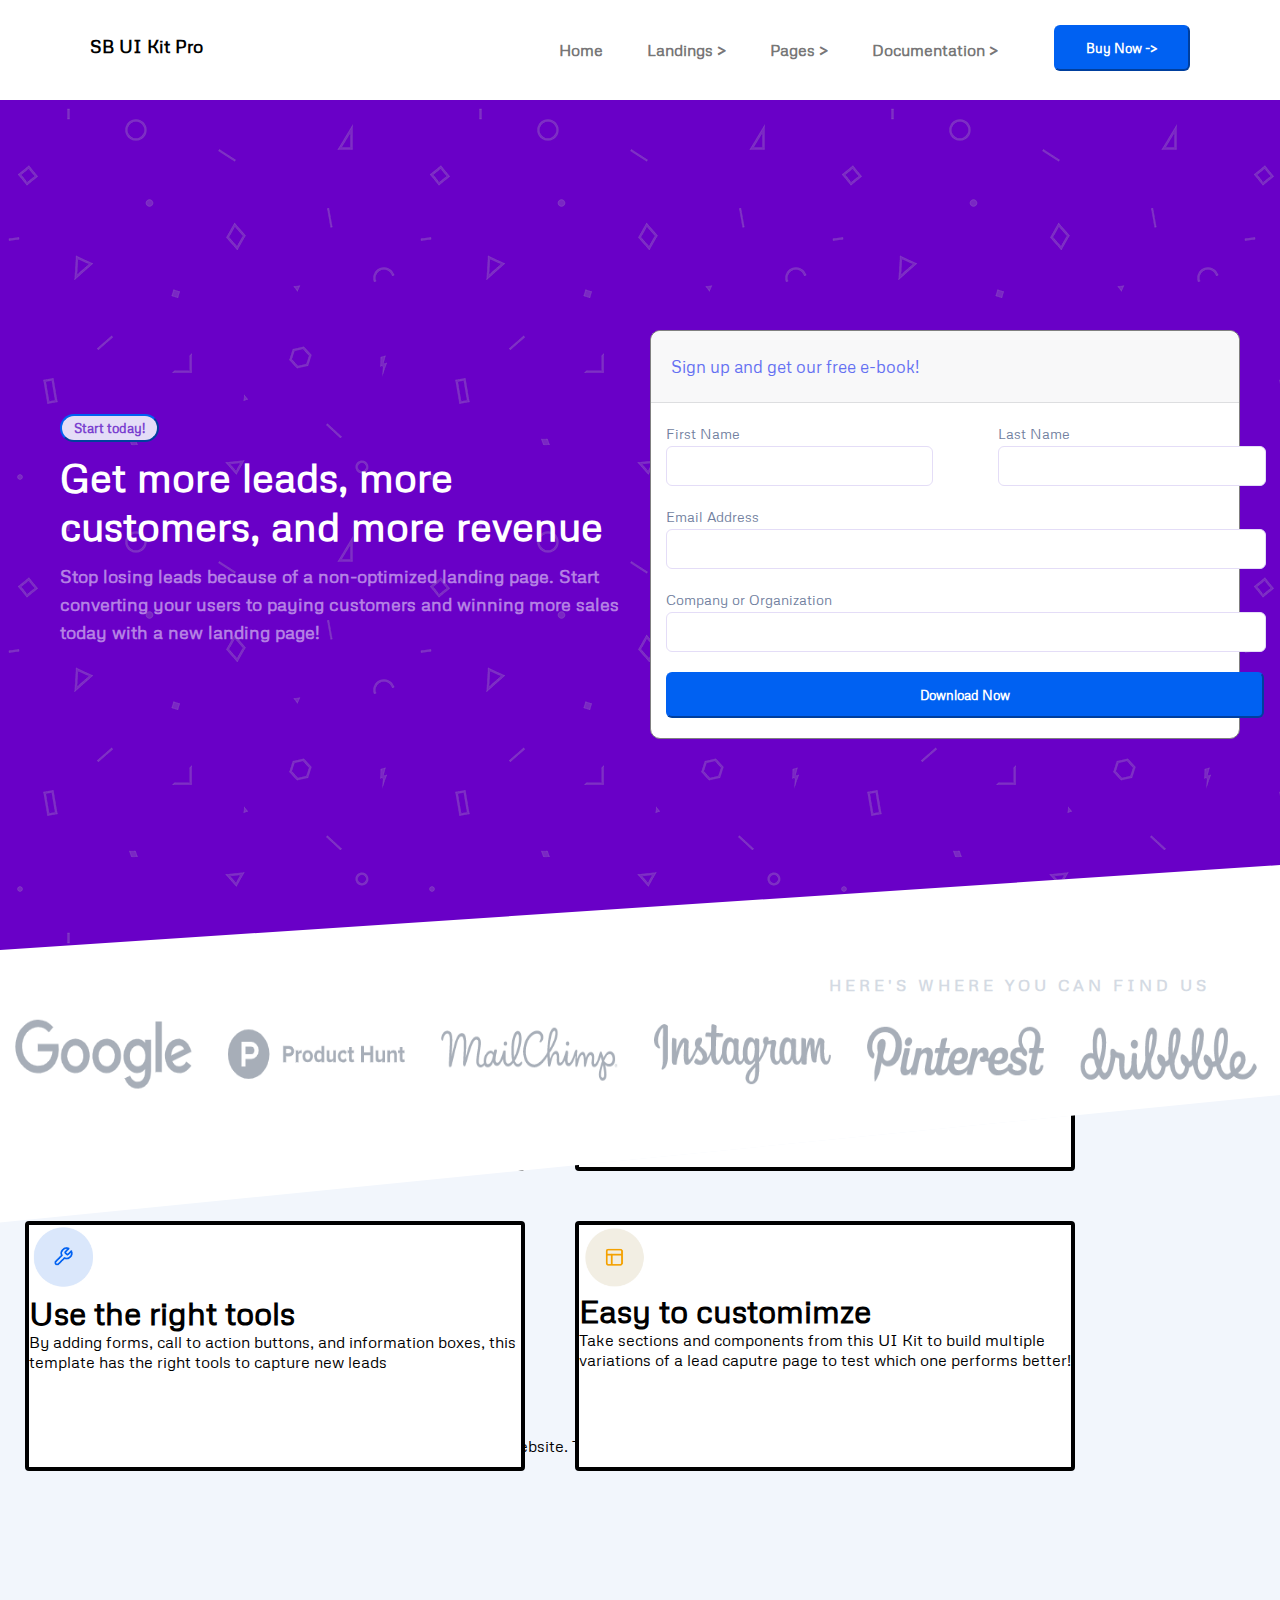
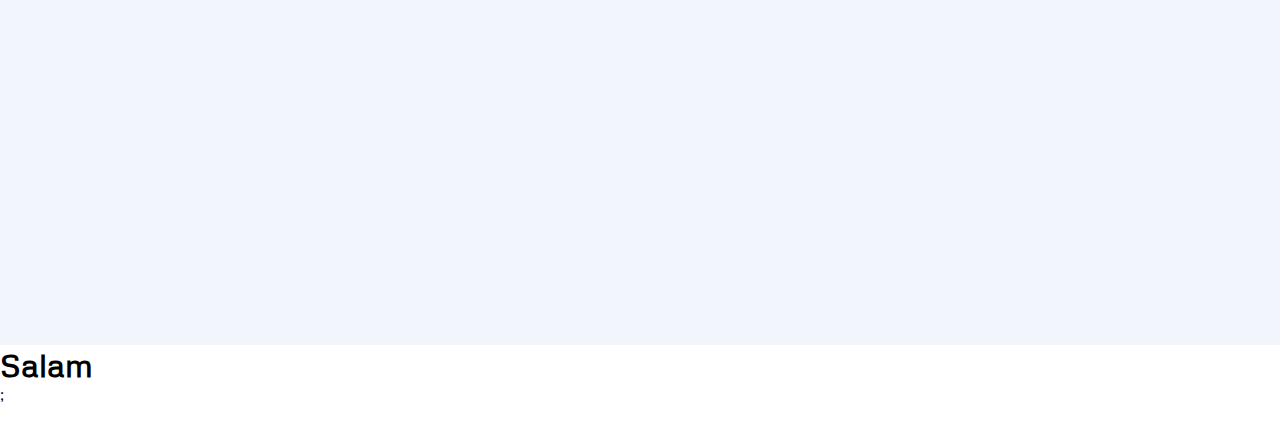
==== HTML/kid-pro.html @ 1b19c2d5 "Add-Kit-Pro-Nav-Section1-sponsors" ====
<!DOCTYPE html>
<html lang="en">

<head>
    <meta charset="UTF-8">
    <meta http-equiv="X-UA-Compatible" content="IE=edge">
    <meta name="viewport" content="width=device-width, initial-scale=1.0">
    <link rel="stylesheet" href="/CSS/kid-pro-style.css">
    <link rel="stylesheet" href="/CSS/reset.css">
    <link rel="preconnect" href="https://fonts.googleapis.com">
    <link rel="preconnect" href="https://fonts.gstatic.com" crossorigin>
    <link rel="preconnect" href="https://fonts.googleapis.com">
    <link rel="preconnect" href="https://fonts.gstatic.com" crossorigin>
    <link href="https://fonts.googleapis.com/css2?family=Josefin+Sans:wght@500&display=swap" rel="stylesheet">
    <link href="https://fonts.googleapis.com/css2?family=Metrophobic&display=swap" rel="stylesheet">
    <link rel="preconnect" href="https://fonts.googleapis.com">
    <link rel="preconnect" href="https://fonts.gstatic.com" crossorigin>
    <link href="https://fonts.googleapis.com/css2?family=Sacramento&display=swap" rel="stylesheet">
    <link rel="preconnect" href="https://fonts.googleapis.com">
    <link rel="preconnect" href="https://fonts.gstatic.com" crossorigin>
    <link href="https://fonts.googleapis.com/css2?family=Sacramento&display=swap" rel="stylesheet">
    <title>Document</title>
</head>

<body>
    <section>

    </section>
    <nav id="navigation">
        <div class="logo">
            <a href="/">SB UI Kit Pro</a>
        </div>

        <div class="navbar">
            <ul>
                <li><a href="">Home</a> </li>
                <li><a href="">Landings ></a> </li>
                <li><a href="">Pages ></a> </li>
                <li><a href="">Documentation ></a> </li>
            </ul>
        </div>

        <div class="button-nav">
            <button>Buy Now -></button>
        </div>
    </nav>

    <header>
        <section id="form">
            <div class="container">
                <div class="form-content">
                    <button>Start today!</button>
                    <h1>Get more leads, more customers, and more revenue</h1>
                    <p>Stop losing leads because of a non-optimized landing page. Start converting your users to paying
                        customers and winning more sales today with a new landing page!</p>
                </div>



                <div class="card">
                    <div class="sign-up">
                        <a href="">Sign up and get our free e-book!</a>

                    </div>
                    <div class="anket">
                        <div class="fullname">
                            <div class="name">
                                <label for="">First Name</label>
                                <br>
                                <input type="text">
                            </div>
                            <div class="surname">
                                <label for="">Last Name</label>
                                <br>
                                <input type="text">
                            </div>
                        </div>

                        <div class="email">
                            <label for="">Email Address</label>
                            <br>
                            <input type="email">
                        </div>
                        <div class="company">
                            <label for="">Company or Organization</label>
                            <br>
                            <input type="text">
                        </div>

                        <div class="btn">
                            <button>Download Now</button>
                        </div>
                    </div>


                </div>

        </section>
    </header>
    <main>
        <section id="companies">
            <div class="container2">
                <div class="title">
                    <h1>HERE'S WHERE YOU CAN FIND US</h1>
                </div>
                <div class="sponsors">
                    <img width="100%" height="90px" src="/Images/items.png" alt="">
                </div>
            </div>
        </section>
        <section id="marketing">
            <div class="marketing-box">
                <div class="title">
                    <button>Marketing</button>
                    <h1>A better way to capture leads</h1>
                    <p>Design can go a long way when capturing leads on your website. This lead caputre landing page
                        example can help you get started!</p>
                </div>
                <div class="marketing-info">
                    <div class="up">
                        <div class="customers">
                            <img width="70px" src="/Images/customer.png" alt="">
                            <h1>Cultivate better customers</h1>
                            <p>Learn how lead generation fits into your inbound marketing strategy and easy ways that
                                you can start generating leads for your company</p>

                        </div>
                        <div class="sales">
                            <img width="70px" src="/Images/sale.png" alt="">
                            <h1>Reach sales goals</h1>
                            <p>Attract and convert prospects into paying customers on your website by implementing a new
                                design into your lead generation strategy</p>
                        </div>
                    </div>
                    <div class="lower">
                        <div class="tool">
                            <img width="70px" src="/Images/tool.png" alt="">
                            <h1>Use the right tools</h1>
                            <p>By adding forms, call to action buttons, and information boxes, this template has the
                                right tools to capture new leads</p>
                        </div>
                        <div class="customimze">
                            <img width="70px" src="/Images/customimze.png" alt="">
                            <h1>Easy to customimze</h1>
                            <p>Take sections and components from this UI Kit to build multiple variations of a lead
                                caputre page to test which one performs better!</p>
                        </div>
                    </div>

                </div>
            </div>
        </section>

        <section id="h">
            <h1>Salam</h1>;
            
        </section>
    </main>
    <footer></footer>
</body>

</html>
---- CSS/kid-pro-style.css ----
#navigation {
   position: relative;
   height: 100px;
}

.logo {
   
    position: absolute;
    top: 35px;
    left: 90px;
}

.logo a {
    font-size: 18px;
    color: black;
    font-weight: 600;

}

.navbar {
   
    position: absolute;
    top: 18px;
    right: 260px;
}

.navbar ul {
    display: flex;
}

.navbar ul li {
    margin: 22px;
}

.navbar ul li a {
    color: rgba(0, 0, 0, 0.55);
    font-weight: 600;
    font-size: 16px;
}
.button-nav {
    position: absolute;
    top: 25px;
    right: 90px;
}
 button {

padding:13px 30px;
border-radius: 6px;
color: white;
font-weight:600;
background-color: #0061f2;
    border-color: #0061f2;

}

#form {
    height: 850px;
    clip-path: polygon(0 0, 100% 0, 100% 90% , 0 100%);
    background: url(/Images/pattern-shapes.png);
    background-color:#6900c7;   
    position: relative;
}
.container{
   display: flex;
   align-items: center;
   justify-content: space-around;
   width: 100%;
}
.form-content{
width: 650px;
margin-top: 220px;
margin-left: 60px;
}
.form-content button{
    background-color: #e4ddf7;
    border-radius: 30px;
    color: #7b41cf;
    padding: 4px 12px;
    margin-bottom: 10px;
}
.form-content h1 {
    color: #ffffff;
    font-size: 40px;
    font-weight: 600;
    margin-bottom: 12px;
}
.form-content p {
    color: #b480e3;
    font-size: 18px;
    line-height: 28px;
    font-weight: 600;
    width: 570px;
}
.anket{
    width: 550px;
   
}
.card{
    width: 650px;
    background-color: #fff;
    border-radius: 10px;
    border: 1px solid gray;
    margin-top: 230px;
   margin-right: 40px;
   
  
}
.sign-up{
    border-bottom: 1px solid #dddee0;
    padding: 25px 20px 25px;
    background-color: #f8f8f9;
    border-top-right-radius: 10px;
    border-top-left-radius: 10px;
    
}
.sign-up a {
    color: #6470f2;
    font-size: 17px;
    font-weight: 500 bold;
}
.fullname   {
    display: flex;
    justify-content: space-around;
    width: 600px;
}
.name {
    width: 50% ;
    
}
.surname{
    width: 50%;
    margin-left: 65px;
}
.anket input {
    width: 100%;
    height: 40px;
    border: 1px solid #e4ddf7;
    border-radius: 6px ;
}
.anket label {
    color: #727fa0;
    display: inline-block;
    margin-bottom: 4px;
    font-size: 14px;
}
.anket
{
    padding: 20px 15px;
}
.email , .company , .btn{
    width: 600px;
    margin-top: 20px;
}

.btn button {
    padding: 13px 252px;
   background-color: #0061f2;
}
#companies {
    width: 100%;
    height: 120px;
    text-align: center;
}
.container2 .title {
    text-align: right;
    color: #d4dae3;
}
.title h1 {
    font-size: 16px;
    letter-spacing: 4px;
    padding-right: 70px;
    margin-top: 25px;
}

.sponsors {
   

margin-top: 15px;
}


#marketing {
    background-color: #f2f6fc;
    width: 100%;
    height: 850px;
    clip-path: polygon(0 15% , 100% 0 , 100% 100% , 0 100%);
}

.marketing-box  {
    padding-top: 250px;
    position: relative;
}

.title {
    padding-left: 100px;
}

.marketing-info {
    margin-top: 50px;
    position: absolute;
    bottom:-40px;
    
}

.up , .lower {
    display: flex;
    width: 1100px;
}

.up div, .lower div {
    width: 50%;
    background: white;
    margin : 25px;
    border-radius: 4px;
    height: 250px;
    border: 4px solid;
}

#h {
    height: 100px;
    width: 100%;
}
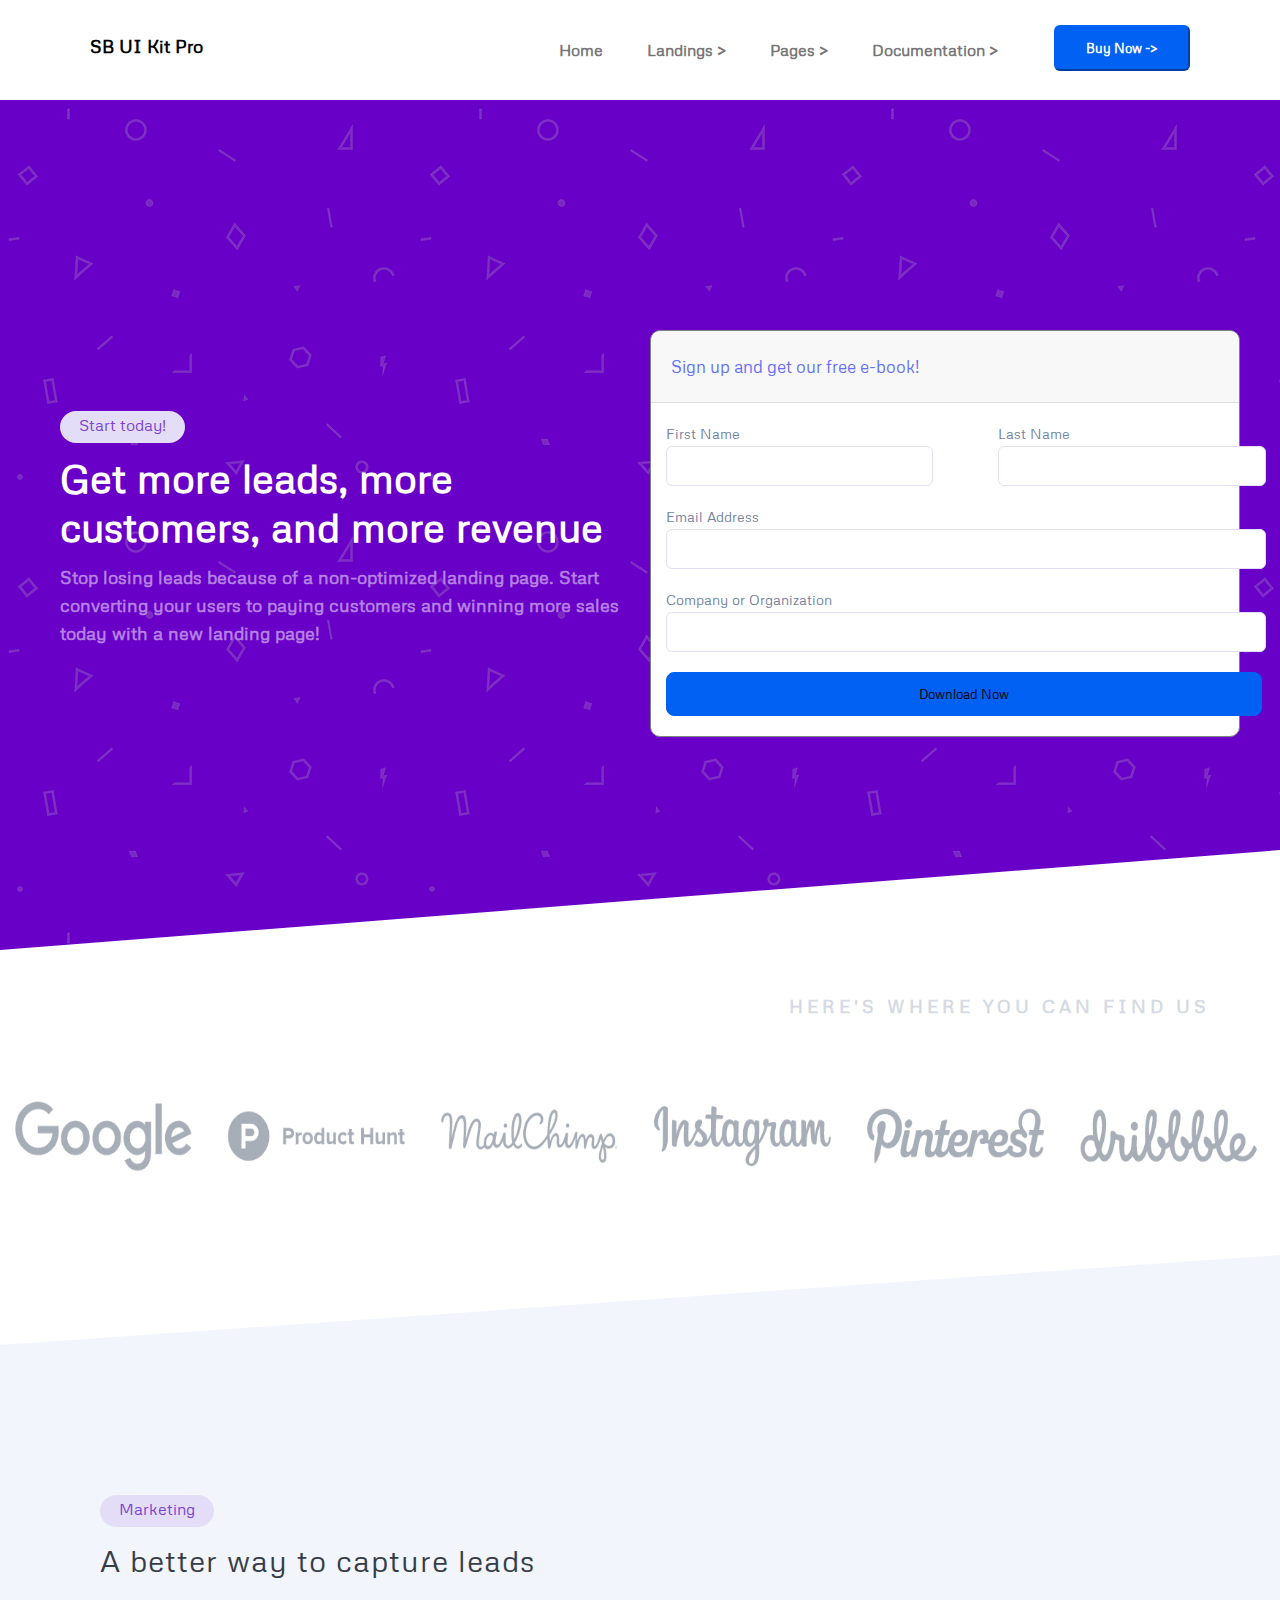
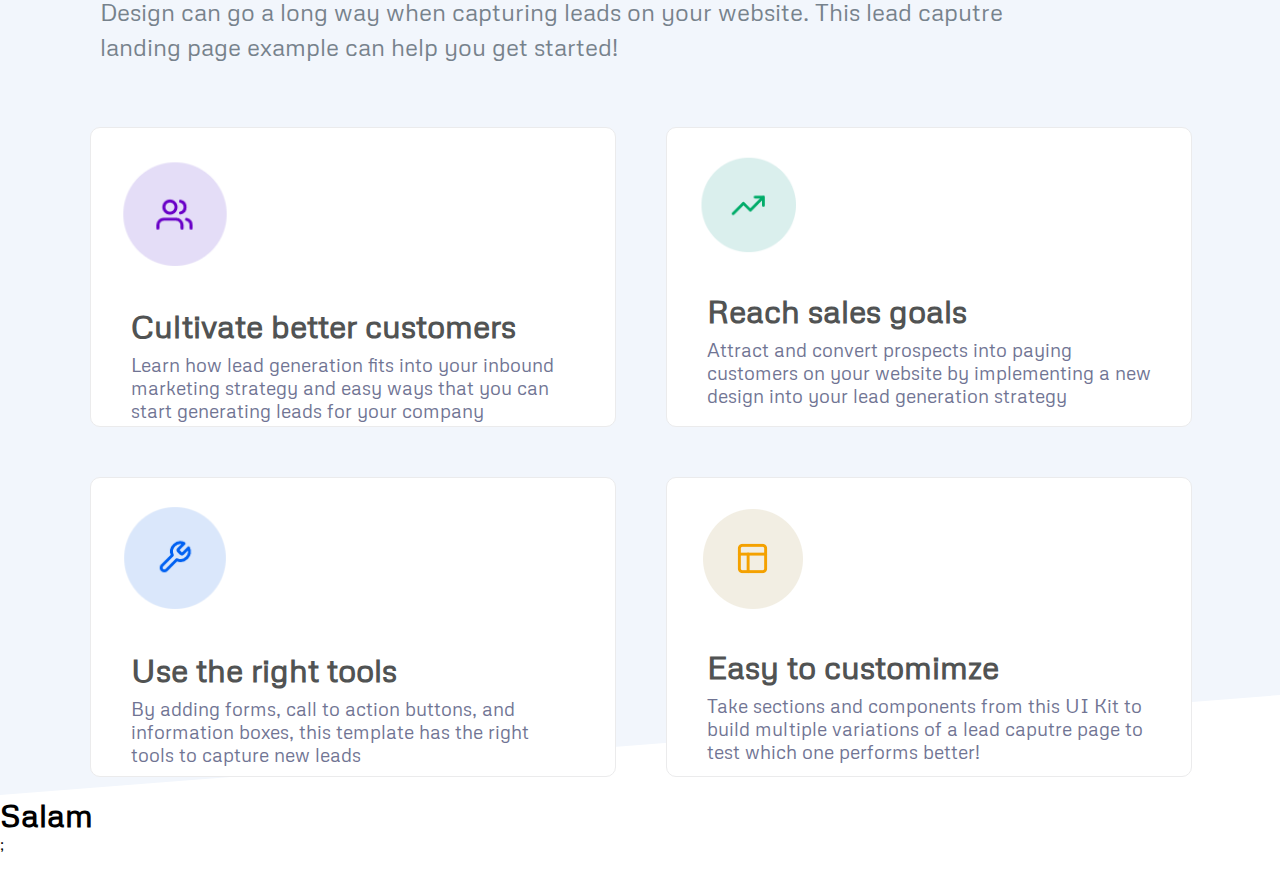
==== commit 137f2eef: "Add-Marketing-Section" ====
--- a/HTML/kid-pro.html
+++ b/HTML/kid-pro.html
@@ -41,7 +41,7 @@
         </div>
 
         <div class="button-nav">
-            <button>Buy Now -></button>
+            <button class="btn-buy-now">Buy Now -></button>
         </div>
     </nav>
 
@@ -110,8 +110,8 @@
         </section>
         <section id="marketing">
             <div class="marketing-box">
-                <div class="title">
-                    <button>Marketing</button>
+                <div class="marketing-title">
+                    <button class="btn-marketing">Marketing</button>
                     <h1>A better way to capture leads</h1>
                     <p>Design can go a long way when capturing leads on your website. This lead caputre landing page
                         example can help you get started!</p>
@@ -119,14 +119,15 @@
                 <div class="marketing-info">
                     <div class="up">
                         <div class="customers">
-                            <img width="70px" src="/Images/customer.png" alt="">
+                            
+                            <img  src="/Images/customer.png" alt="">
                             <h1>Cultivate better customers</h1>
                             <p>Learn how lead generation fits into your inbound marketing strategy and easy ways that
                                 you can start generating leads for your company</p>
 
                         </div>
                         <div class="sales">
-                            <img width="70px" src="/Images/sale.png" alt="">
+                            <img  src="/Images/sale.png" alt="">
                             <h1>Reach sales goals</h1>
                             <p>Attract and convert prospects into paying customers on your website by implementing a new
                                 design into your lead generation strategy</p>
@@ -134,13 +135,13 @@
                     </div>
                     <div class="lower">
                         <div class="tool">
-                            <img width="70px" src="/Images/tool.png" alt="">
+                            <img  src="/Images/tool.png" alt="">
                             <h1>Use the right tools</h1>
                             <p>By adding forms, call to action buttons, and information boxes, this template has the
                                 right tools to capture new leads</p>
                         </div>
                         <div class="customimze">
-                            <img width="70px" src="/Images/customimze.png" alt="">
+                            <img  src="/Images/customimze.png" alt="">
                             <h1>Easy to customimze</h1>
                             <p>Take sections and components from this UI Kit to build multiple variations of a lead
                                 caputre page to test which one performs better!</p>
--- a/CSS/kid-pro-style.css
+++ b/CSS/kid-pro-style.css
@@ -42,7 +42,7 @@
     top: 25px;
     right: 90px;
 }
- button {
+ .btn-buy-now {
 
 padding:13px 30px;
 border-radius: 6px;
@@ -55,10 +55,19 @@
 
 #form {
     height: 850px;
-    clip-path: polygon(0 0, 100% 0, 100% 90% , 0 100%);
     background: url(/Images/pattern-shapes.png);
     background-color:#6900c7;   
     position: relative;
+}
+#form::before{
+    content: '';
+    position: absolute;
+    bottom : 0;
+    left :0 ;
+    width: 100%;
+    height: 200px ;
+    background-color: #fff;
+    clip-path: polygon(100% 50%, 0 100%,100% 100%);
 }
 .container{
    display: flex;
@@ -75,8 +84,10 @@
     background-color: #e4ddf7;
     border-radius: 30px;
     color: #7b41cf;
-    padding: 4px 12px;
+    padding: 4px 19px 8px;
     margin-bottom: 10px;
+    border: 1px;
+    font-size: 16px;
 }
 .form-content h1 {
     color: #ffffff;
@@ -155,65 +166,115 @@
 .btn button {
     padding: 13px 252px;
    background-color: #0061f2;
+   border: 1px solid #0061f2 ;
+   border-radius: 8px;
 }
 #companies {
     width: 100%;
-    height: 120px;
+    height: 350px;
     text-align: center;
-}
+    position: relative;
+}
+#companies::before{
+    content: '';
+    position: absolute;
+    bottom : 0;
+    left :0 ;
+    width: 100%;
+    height:100px ;
+    background-color: #f2f6fc;
+    clip-path: polygon(100% 10%, 0 100%,100% 100%);
+}
+
 .container2 .title {
     text-align: right;
     color: #d4dae3;
 }
 .title h1 {
-    font-size: 16px;
+    font-size: 18px;
     letter-spacing: 4px;
     padding-right: 70px;
-    margin-top: 25px;
+    margin-top: 45px;
 }
 
 .sponsors {
    
 
-margin-top: 15px;
+margin-top: 75px;
 }
 
 
 #marketing {
     background-color: #f2f6fc;
     width: 100%;
-    height: 850px;
-    clip-path: polygon(0 15% , 100% 0 , 100% 100% , 0 100%);
+    height: 1050px;
+    position: relative;
+}
+#marketing::before{
+    content: '';
+    position: absolute;
+    bottom : 0;
+    left :0 ;
+    width: 100%;
+    height: 200px ;
+    background-color: #fff;
+    clip-path: polygon(100% 50%, 0 100%,100% 100%);
 }
 
 .marketing-box  {
-    padding-top: 250px;
-    position: relative;
-}
-
-.title {
+    padding-top: 150px;
+
+}
+
+.marketing-title {
     padding-left: 100px;
+    width: 1050px;
+}
+
+.marketing-title  h1{
+    font-size: 30px;
+    color: #363d47;
+    letter-spacing: 1px;
+    margin-top: 15px;
+    font-weight: 500;
+}
+.marketing-title button {
+    background-color: #e4ddf7;
+    border-radius: 30px;
+    color: #7b41cf;
+    padding: 4px 19px 8px;
+    border: 1px;
+    font-size: 16px;
+    
+}
+.marketing-title p {
+    color: #77828c;
+    font-size: 24px;
+    margin-top: 15px;
+    line-height: 35px;
 }
 
 .marketing-info {
     margin-top: 50px;
     position: absolute;
-    bottom:-40px;
+    bottom: -7px;
+    left: 65px;
+    width: 100%;
     
 }
 
 .up , .lower {
     display: flex;
-    width: 1100px;
+    width: 90%;
 }
 
 .up div, .lower div {
-    width: 50%;
+    width: 1000px;
     background: white;
     margin : 25px;
-    border-radius: 4px;
-    height: 250px;
-    border: 4px solid;
+    border-radius: 10px;
+    height: 300px;
+    border: 1px solid #ebebec;
 }
 
 #h {
@@ -221,5 +282,20 @@
     width: 100%;
 }
 
-
-
+.marketing-info  img {
+ margin: 25px 25px;
+ width: 120px;
+}
+.marketing-info h1{
+    margin: 8px 40px;
+    color: #515353;
+}
+.marketing-info p {
+    margin: 8px 40px;
+    color: #707493;
+    font-size: 19px;
+}
+
+
+
+
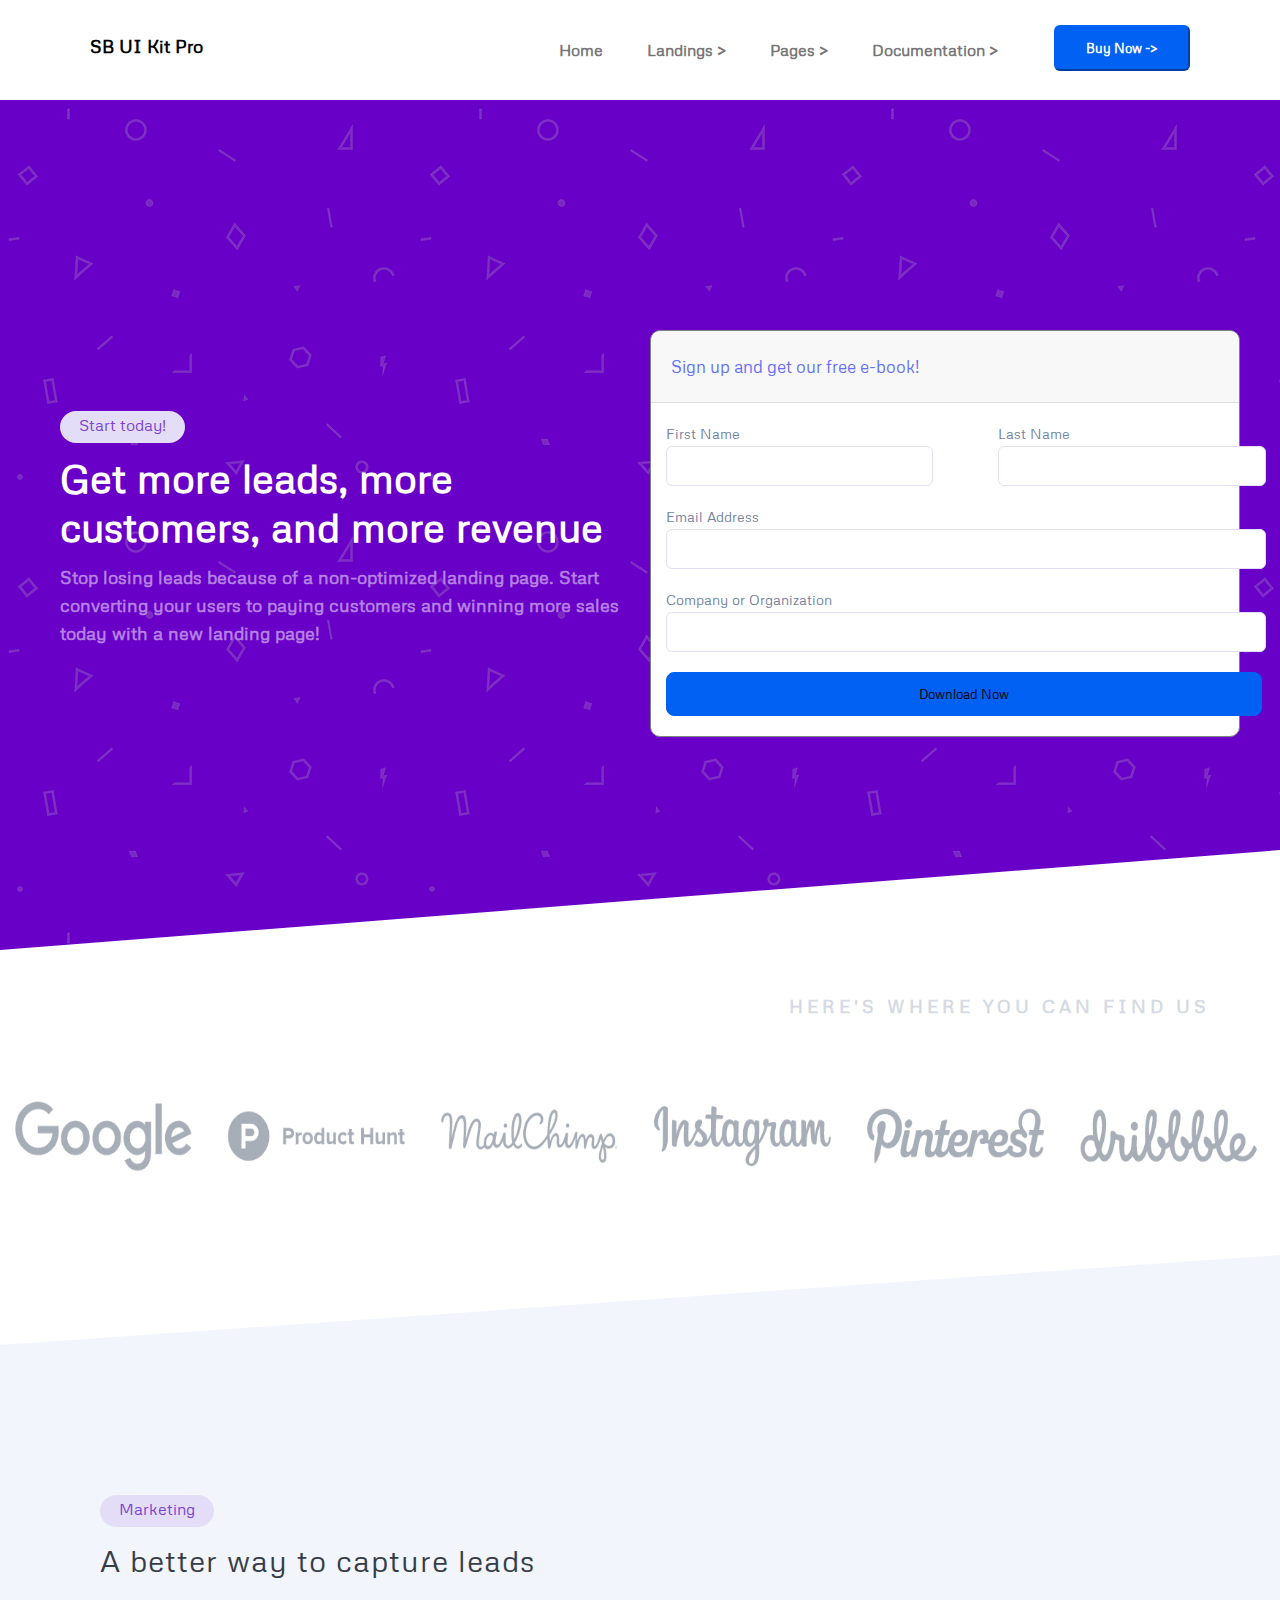
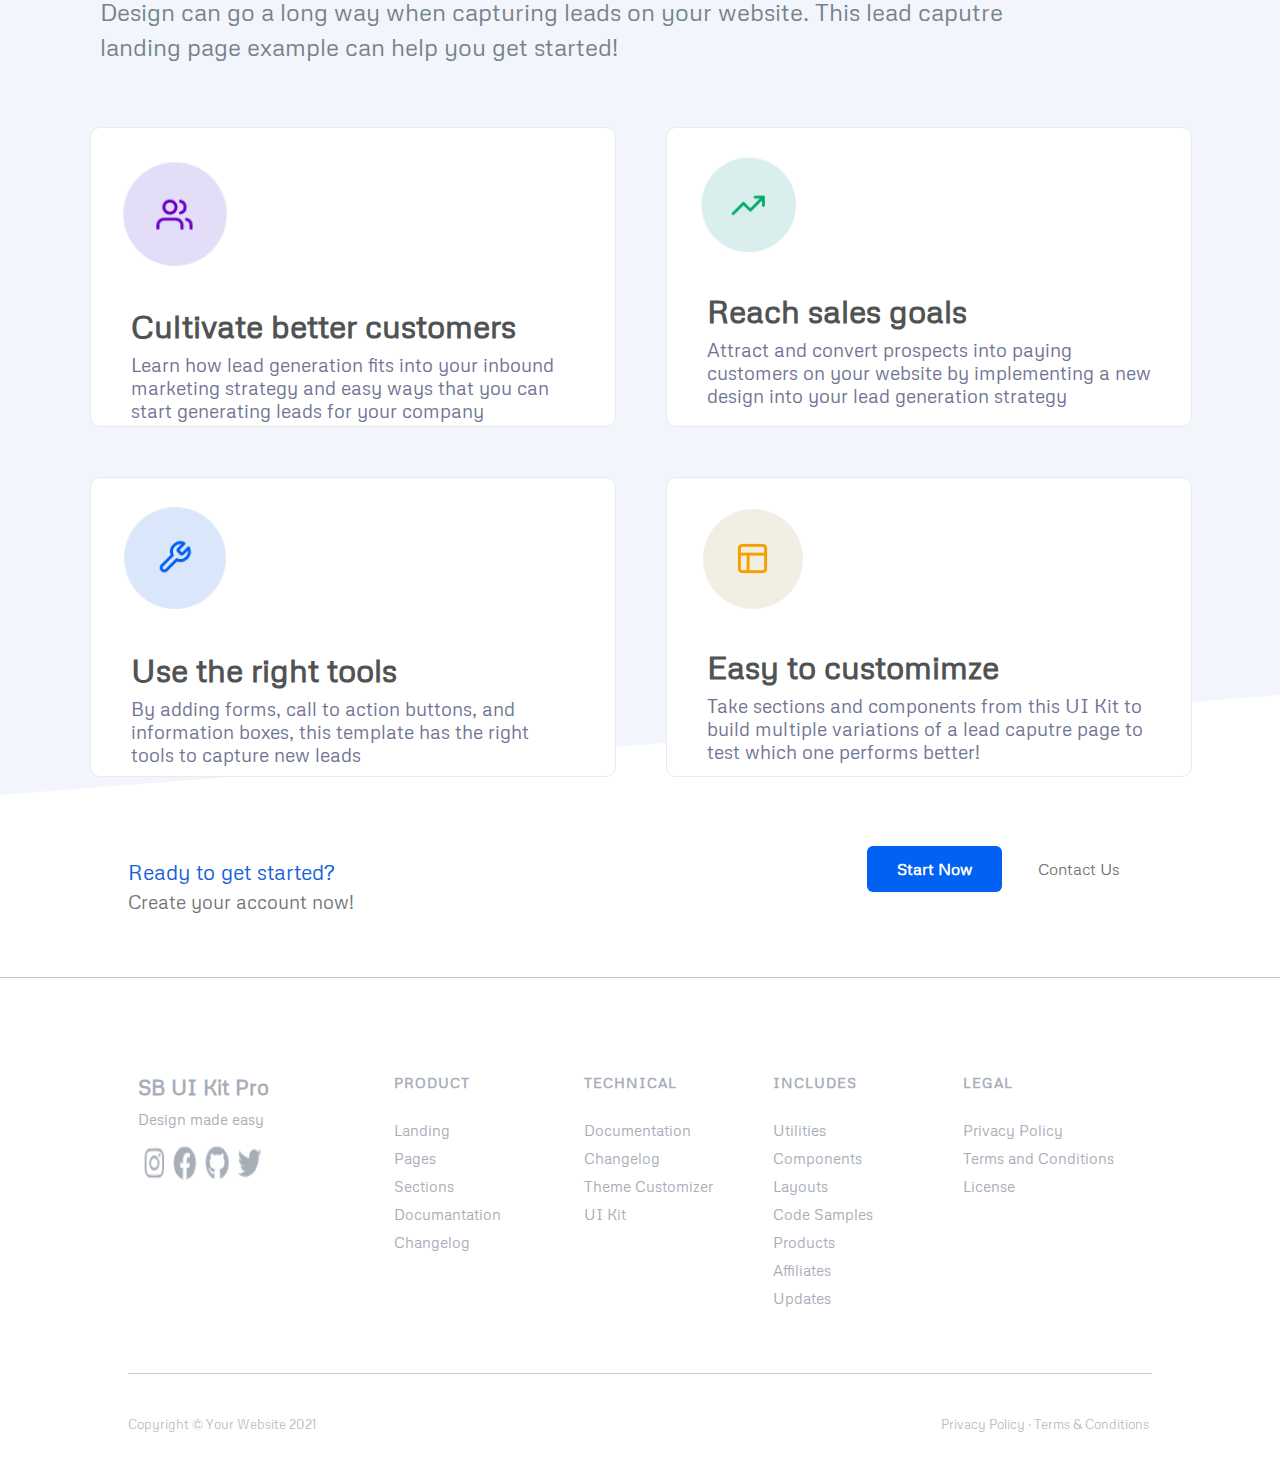
==== commit 3d1ffcc4: "Add-Footer" ====
--- a/HTML/kid-pro.html
+++ b/HTML/kid-pro.html
@@ -13,12 +13,8 @@
     <link rel="preconnect" href="https://fonts.gstatic.com" crossorigin>
     <link href="https://fonts.googleapis.com/css2?family=Josefin+Sans:wght@500&display=swap" rel="stylesheet">
     <link href="https://fonts.googleapis.com/css2?family=Metrophobic&display=swap" rel="stylesheet">
-    <link rel="preconnect" href="https://fonts.googleapis.com">
-    <link rel="preconnect" href="https://fonts.gstatic.com" crossorigin>
-    <link href="https://fonts.googleapis.com/css2?family=Sacramento&display=swap" rel="stylesheet">
-    <link rel="preconnect" href="https://fonts.googleapis.com">
-    <link rel="preconnect" href="https://fonts.gstatic.com" crossorigin>
-    <link href="https://fonts.googleapis.com/css2?family=Sacramento&display=swap" rel="stylesheet">
+
+  
     <title>Document</title>
 </head>
 
@@ -119,15 +115,15 @@
                 <div class="marketing-info">
                     <div class="up">
                         <div class="customers">
-                            
-                            <img  src="/Images/customer.png" alt="">
+
+                            <img src="/Images/customer.png" alt="">
                             <h1>Cultivate better customers</h1>
                             <p>Learn how lead generation fits into your inbound marketing strategy and easy ways that
                                 you can start generating leads for your company</p>
 
                         </div>
                         <div class="sales">
-                            <img  src="/Images/sale.png" alt="">
+                            <img src="/Images/sale.png" alt="">
                             <h1>Reach sales goals</h1>
                             <p>Attract and convert prospects into paying customers on your website by implementing a new
                                 design into your lead generation strategy</p>
@@ -135,13 +131,13 @@
                     </div>
                     <div class="lower">
                         <div class="tool">
-                            <img  src="/Images/tool.png" alt="">
+                            <img src="/Images/tool.png" alt="">
                             <h1>Use the right tools</h1>
                             <p>By adding forms, call to action buttons, and information boxes, this template has the
                                 right tools to capture new leads</p>
                         </div>
                         <div class="customimze">
-                            <img  src="/Images/customimze.png" alt="">
+                            <img src="/Images/customimze.png" alt="">
                             <h1>Easy to customimze</h1>
                             <p>Take sections and components from this UI Kit to build multiple variations of a lead
                                 caputre page to test which one performs better!</p>
@@ -151,13 +147,71 @@
                 </div>
             </div>
         </section>
-
-        <section id="h">
-            <h1>Salam</h1>;
-            
-        </section>
+        <div id="join">
+            <div>
+                <p id="question">Ready to get started?
+                </p>
+                <p id="call">Create your account now!
+                </p>
+            </div>
+            <div>
+                <a class="btn-start-now">Start Now</a>
+                <a id="second-button">Contact Us</a>
+            </div>
+        </div>
     </main>
-    <footer></footer>
+    <footer>
+        <div id="foot">
+            <div id="top">
+                <div id="accaunts">
+                    <p id="brend">SB UI Kit Pro</p>
+                    <p id="message">Design made easy</p>
+                    <img src="/Images/Screenshot 2023-02-27 021348.png" alt="Logos">
+                </div>
+                <div class="lists">
+                    <p>PRODUCT
+                    </p>
+                    <a href="">Landing</a>
+                    <a href="">Pages</a>
+                    <a href="">Sections</a>
+                    <a href="">Documantation</a>
+                    <a href="">Changelog</a>
+                </div>
+                <div class="lists">
+                    <p>TECHNICAL
+                    </p>
+                    <a href="">Documentation</a>
+                    <a href="">Changelog</a>
+                    <a href="">Theme Customizer</a>
+                    <a href="">UI Kit</a>
+                </div>
+                <div class="lists">
+                    <p>INCLUDES
+                    </p>
+                    <a href="">Utilities</a>
+                    <a href="">Components</a>
+                    <a href="">Layouts</a>
+                    <a href="">Code Samples</a>
+                    <a href="">Products</a>
+                    <a href="">Affiliates</a>
+                    <a href="">Updates</a>
+                </div>
+                <div class="lists">
+                    <p>LEGAL
+                    </p>
+                    <a href="">Privacy Policy</a>
+                    <a href="">Terms and Conditions</a>
+                    <a href="">License</a>
+                </div>
+            </div>
+            <div id="bottom">
+                <p>Copyright © Your Website 2021
+                </p>
+                <div id="tags"><a href="">Privacy Policy</a><span>&middot</span><a href="">Terms & Conditions</a>
+                </div>
+            </div>
+        </div>
+    </footer>
 </body>
 
 </html>--- a/CSS/kid-pro-style.css
+++ b/CSS/kid-pro-style.css
@@ -295,7 +295,116 @@
     color: #707493;
     font-size: 19px;
 }
-
-
-
-
+#join{
+    width: 100%;
+    height: 30%;
+    border-bottom:1px solid #2d2b2b46;
+    display: flex;
+    justify-content: space-between;
+    padding: 5% 10%;
+}
+#question{
+    font-size: 1.3rem;
+    color: #1661da;
+}
+#call{
+    font-size: 1.2rem;
+    color: #2d2b2baa;
+    margin-top: 5px;
+}
+#second-button{
+    text-decoration: none;
+    color:#2d2b2baa;
+    margin: 0 2rem;
+    cursor: pointer;
+}
+footer{
+    display: flex;
+    justify-content: center;
+}
+#foot{
+    width: 80%;
+    height: 55vh;
+}
+#top{
+    width: 100%;
+    height: 80%;
+    border-bottom: 1px solid #2d2b2b42;
+    display: flex;
+}
+#bottom{
+    width: 100%;
+    height: 20%;
+    display: flex;
+    justify-content: space-between;
+    align-items: center;
+    font-size: 0.8rem;
+    color: #2d2b2b56;
+    font-weight: 500;
+}
+#tags{
+    display: inline-block;
+}
+#tags a{
+    margin:0 3px;
+    color: #2d2b2b56;
+    
+}
+
+#accaunts{
+    width: 26%;
+
+}
+.lists{
+    width: 18.5%;
+    padding-top: 6rem;
+}
+.lists>a{
+    display: block;
+    text-decoration: none;
+    color: #a7aeb8;
+    margin-top: 10px;
+    font-size: 0.95rem;
+}
+
+.lists>p{
+    color: #a7aeb8;
+    font-weight: 700;
+    margin-bottom: 30px;
+    font-size: 0.85rem;
+    letter-spacing: 1px;
+}
+#accaunts>img{
+    width: 8%;
+    height: 3%;
+}
+#brend{
+    font-weight: 700;
+    color: #a7aeb8;
+    font-size: 1.3rem;
+    margin-left: 10px;
+    margin-top: 6rem;
+}
+#message{
+    font-size: 0.95rem;
+    color: #a7aeb8;
+    margin: 10px;
+
+}
+#accaunts>img {
+width: 200px;
+height: 50px;
+padding-right: 55px;
+}
+.btn-start-now{
+    padding:13px 30px;
+border-radius: 6px;
+color: white;
+font-weight:600;
+background-color: #0061f2;
+    border-color: #0061f2;
+}
+
+
+
+
